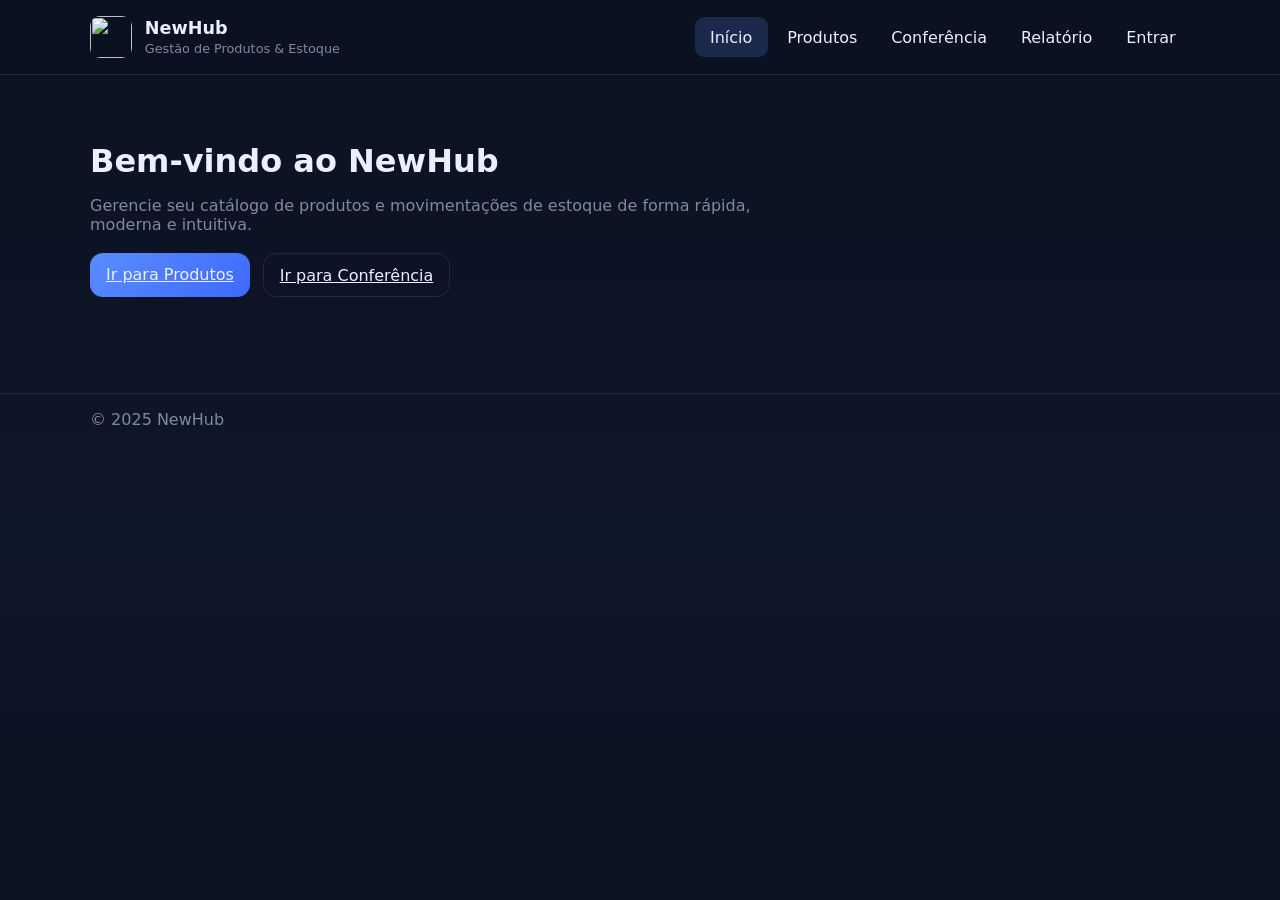
==== index.html @ ceacdd7e "Add files via upload" ====
<!DOCTYPE html>
<html lang="pt-br">

<head>
  <meta charset="UTF-8" />
  <meta name="viewport" content="width=device-width, initial-scale=1.0" />
  <title>NewHub</title>
  <link rel="icon" href="img/logo.png" type="image/x-icon">
  <link rel="stylesheet" href="style.css">
  <script src="script.js" defer></script>
</head>

<body>
  <header class="app-header">
    <div class="container">
      <div class="brand">
        <img src="img/logo.png" alt="" class="logo-circle">
        <div class="brand-text">
          <h1>NewHub</h1>
          <span class="subtitle">Gestão de Produtos & Estoque</span>
        </div>
      </div>
      <nav class="main-nav">
        <a href="index.html" class="active">Início</a>
        <a href="produtos.html">Produtos</a>
        <a href="conferencia.html">Conferência</a>
        <a href="relatorio.html">Relatório</a>
        <a href="login.html" id="authLink">Entrar</a>
      </nav>
    </div>
  </header>

  <main class="container">
    <section class="hero">
      <h2>Bem-vindo ao NewHub</h2>
      <p>Gerencie seu catálogo de produtos e movimentações de estoque de forma rápida, moderna e intuitiva.</p>
      <div class="cta">
        <a class="btn primary" href="produtos.html">Ir para Produtos</a>
        <a class="btn ghost" href="conferencia.html">Ir para Conferência</a>
      </div>
    </section>
  </main>

  <footer class="app-footer">
    <div class="container">
      <span>© 2025 NewHub</span>
    </div>
  </footer>
</body>

</html>
---- style.css ----
/* ============ Base ============ */
:root {
  --bg: #0b1220;
  --card: #121a2b;
  --muted: #7e8aa3;
  --text: #eaf0ff;
  --brand: #5b8cff;
  --brand-600: #3d6aff;
  --border: #1f2a44;
  --green: #33d69f;
  --red: #ff6b6b;
  --warning: #f5c842;
}

* {
  box-sizing: border-box
}

html,
body {
  height: 100%
}

body {
  margin: 0;
  font-family: system-ui, -apple-system, Segoe UI, Roboto, Ubuntu, Cantarell, "Helvetica Neue", Arial;
  color: var(--text);
  background: linear-gradient(180deg, #0b1220 0%, #0e1629 60%, #0b1220 100%);
}

/* ============ Layout ============ */
.container {
  width: min(1100px, 92%);
  margin: 0 auto
}

.app-header {
  border-bottom: 1px solid var(--border);
  background: rgba(11, 18, 32, .6);
  backdrop-filter: blur(8px);
  position: sticky;
  top: 0;
  z-index: 20;
}

.app-header .container {
  display: flex;
  align-items: center;
  justify-content: space-between;
  padding: 1rem 0;
}

.brand {
  display: flex;
  align-items: center;
  gap: .8rem
}

.logo-circle {
  width: 42px;
  height: 42px;
  border-radius: 10px;
  display: grid;
  place-items: center;
  font-weight: 700;
}

.brand-text h1 {
  font-size: 1.1rem;
  margin: 0
}

.brand-text .subtitle {
  font-size: .8rem;
  color: var(--muted)
}

.main-nav a {
  color: var(--text);
  text-decoration: none;
  padding: .6rem .9rem;
  border-radius: .6rem;
}

.main-nav a:hover {
  background: rgba(91, 140, 255, .1)
}

.main-nav a.active {
  background: rgba(91, 140, 255, .2);
  border: 1px solid var(--border)
}

.app-footer {
  border-top: 1px solid var(--border);
  padding: 1rem 0;
  margin-top: 3rem;
  color: var(--muted)
}

/* ============ Hero ============ */
.hero {
  padding: 4rem 0 3rem
}

.hero h2 {
  font-size: 2rem;
  margin: .2rem 0 1rem
}

.hero p {
  color: var(--muted);
  max-width: 680px
}

.cta {
  display: flex;
  gap: .8rem;
  margin-top: 1.2rem
}

/* ============ Buttons ============ */
.btn {
  background: #1b2742;
  border: 1px solid var(--border);
  color: var(--text);
  padding: .7rem 1rem;
  border-radius: .8rem;
  cursor: pointer
}

.btn:hover {
  filter: brightness(1.1)
}

.btn.primary {
  background: linear-gradient(135deg, var(--brand), var(--brand-600));
  border: none
}

.btn.ghost {
  background: transparent;
  border: 1px solid var(--border)
}

.icon-btn {
  background: transparent;
  border: none;
  color: var(--text);
  font-size: 1.4rem;
  cursor: pointer
}

/* ============ Page Header ============ */
.page {
  padding: 2rem 0
}

.page-header {
  display: flex;
  justify-content: space-between;
  align-items: center;
  gap: 1rem;
  margin-bottom: 1rem
}

/* ============ Filters ============ */
.filters {
  display: grid;
  grid-template-columns: repeat(4, 1fr);
  gap: 1rem;
  background: var(--card);
  border: 1px solid var(--border);
  padding: 1rem;
  border-radius: 1rem;
  margin: 1rem 0 1.2rem
}

.filters .field {
  display: flex;
  flex-direction: column;
  gap: .35rem
}

.filters .field input,
.filters .field select {
  background: #0f1a31;
  color: var(--text);
  border: 1px solid var(--border);
  border-radius: .6rem;
  padding: .7rem .8rem;
  outline: none;
}

.filters .actions {
  align-self: end;
  display: flex;
  gap: .6rem
}

/* ============ List ============ */
.list {
  display: flex;
  flex-direction: column;
  gap: .8rem
}

.item {
  display: flex;
  align-items: center;
  justify-content: space-between;
  gap: 1rem;
  background: var(--card);
  border: 1px solid var(--border);
  border-radius: 1rem;
  padding: 1rem;
}

.item .left {
  display: flex;
  align-items: center;
  gap: .9rem
}

.badge {
  padding: .25rem .5rem;
  border-radius: .5rem;
  font-size: .78rem;
  border: 1px solid var(--border);
  color: var(--muted);
  background: #0f1a31
}

.badge.green {
  color: #0fd6a8;
  border-color: #0fd6a8
}

.badge.red {
  color: #ff7a7a;
  border-color: #ff7a7a
}

.name {
  font-weight: 600
}

.meta {
  color: var(--muted);
  font-size: .9rem
}

.actions {
  display: flex;
  gap: .5rem
}

.alert-icon {
  width: 18px;
  height: 18px;
  display: inline-flex;
  align-items: center;
  justify-content: center;
  margin-right: .2rem
}

.alert-icon svg {
  display: block
}

/* ============ Pagination ============ */
.pagination {
  display: flex;
  gap: .5rem;
  justify-content: flex-end;
  margin-top: 1rem
}

.pagination .page-btn {
  background: #0f1a31;
  border: 1px solid var(--border);
  color: var(--text);
  padding: .45rem .7rem;
  border-radius: .5rem;
  cursor: pointer;
}

.pagination .page-btn.active {
  background: var(--brand);
  border: none
}

.pagination .page-btn:disabled {
  opacity: .5;
  cursor: not-allowed
}

/* ============ Modal ============ */
.overlay {
  position: fixed;
  inset: 0;
  background: rgba(0, 0, 0, .45);
  opacity: 0;
  pointer-events: none;
  transition: .2s;
  z-index: 80;
}

.modal {
  position: fixed;
  left: 50%;
  top: 52%;
  transform: translate(-50%, -48%);
  background: var(--card);
  border: 1px solid var(--border);
  border-radius: 1rem;
  width: min(520px, 92%);
  opacity: 0;
  pointer-events: none;
  transition: .2s;
  z-index: 90;
}

.modal-header {
  display: flex;
  align-items: center;
  justify-content: space-between;
  padding: 1rem 1rem .5rem
}

.modal-body {
  padding: 0 1rem 1rem;
  display: flex;
  flex-direction: column;
  gap: .8rem
}

.modal .field input,
.modal .field select {
  background: #0f1a31;
  color: var(--text);
  border: 1px solid var(--border);
  border-radius: .6rem;
  padding: .7rem .8rem;
  outline: none;
}

.modal-footer {
  display: flex;
  justify-content: flex-end;
  gap: .6rem;
  padding: .5rem 1rem 1rem
}

.overlay.show {
  opacity: 1;
  pointer-events: auto
}

.modal.show {
  opacity: 1;
  pointer-events: auto
}

/* ============ Responsive ============ */
@media (max-width: 760px) {
  .filters {
    grid-template-columns: 1fr 1fr;
  }

  .page-header {
    flex-direction: column;
    align-items: stretch
  }

  .actions {
    flex-wrap: wrap
  }
}


/* ============ Auth (Login) ============ */
.auth-wrapper {
  min-height: calc(100vh - 160px);
  display: grid;
  place-items: center;
}

.auth-card {
  background: var(--card);
  border: 1px solid var(--border);
  border-radius: 1rem;
  width: min(420px, 92%);
  padding: 1rem;
}

.login-form .field {
  display: flex;
  flex-direction: column;
  gap: .35rem;
}

.login-form .field input {
  background: #0f1a31;
  color: var(--text);
  border: 1px solid var(--border);
  border-radius: .6rem;
  padding: .7rem .8rem;
  outline: none;
}

.login-form .actions {
  display: flex;
  justify-content: flex-end;
  margin-top: .3rem;
  gap: .6rem;
}

.error-msg {
  color: var(--red);
  margin-top: .6rem;
}
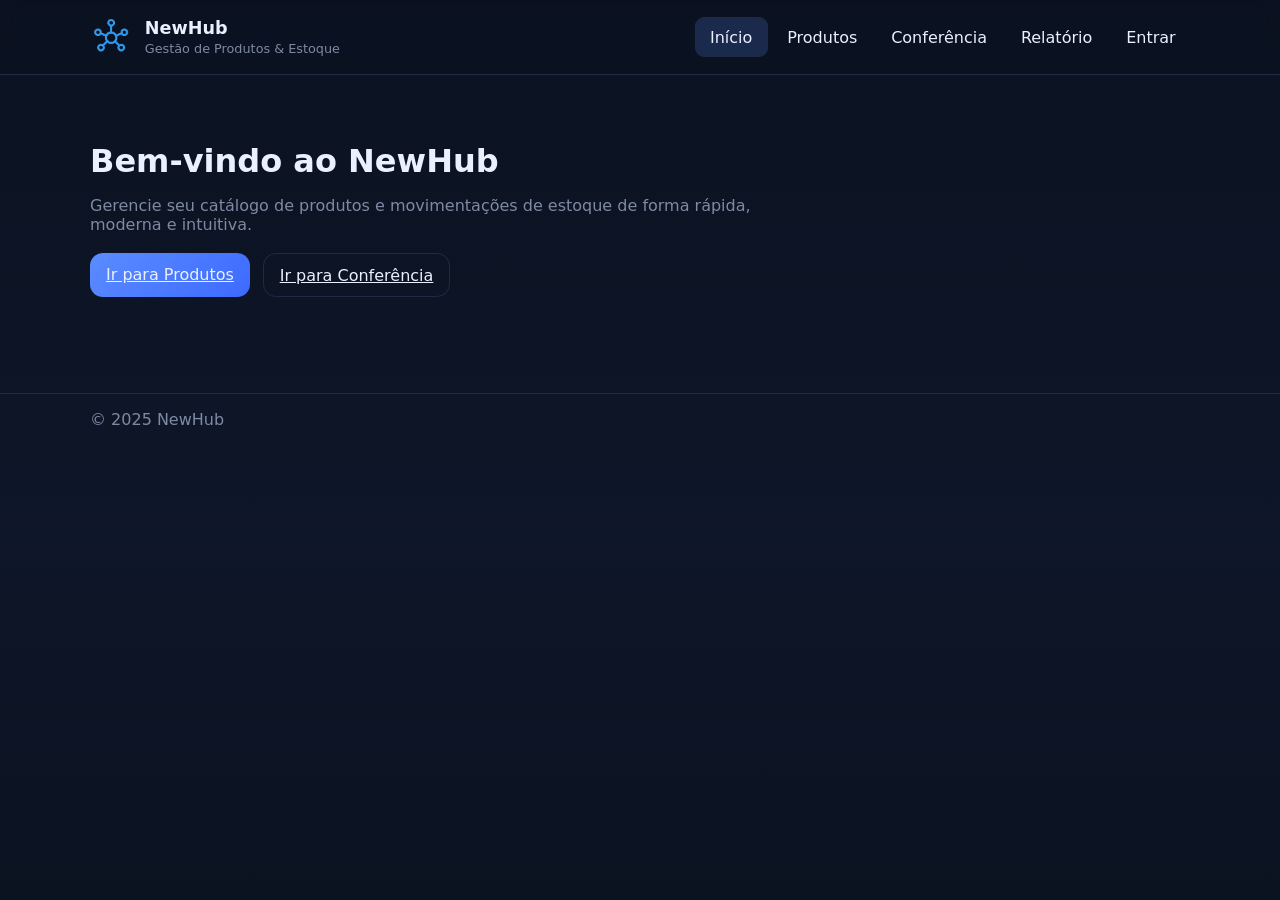
==== commit 0edf938d: "Add files via upload" ====
--- a/index.html
+++ b/index.html
@@ -5,7 +5,7 @@
   <meta charset="UTF-8" />
   <meta name="viewport" content="width=device-width, initial-scale=1.0" />
   <title>NewHub</title>
-  <link rel="icon" href="img/logo.png" type="image/x-icon">
+  <link rel="icon" href="img/logo.png" type="image/png">
   <link rel="stylesheet" href="style.css">
   <script src="script.js" defer></script>
 </head>
@@ -14,7 +14,7 @@
   <header class="app-header">
     <div class="container">
       <div class="brand">
-        <img src="img/logo.png" alt="" class="logo-circle">
+        <img src="img/logo.png" alt="Logo NewHub" class="logo-circle">
         <div class="brand-text">
           <h1>NewHub</h1>
           <span class="subtitle">Gestão de Produtos & Estoque</span>
--- a/style.css
+++ b/style.css
@@ -420,3 +420,16 @@
   color: var(--red);
   margin-top: .6rem;
 }
+
+.hint {
+  display: block;
+  font-size: .85rem;
+  color: var(--muted);
+}
+
+.hint.demo {
+  margin-top: .9rem;
+  padding: .6rem .8rem;
+  border: 1px dashed var(--border);
+  border-radius: .6rem;
+}
